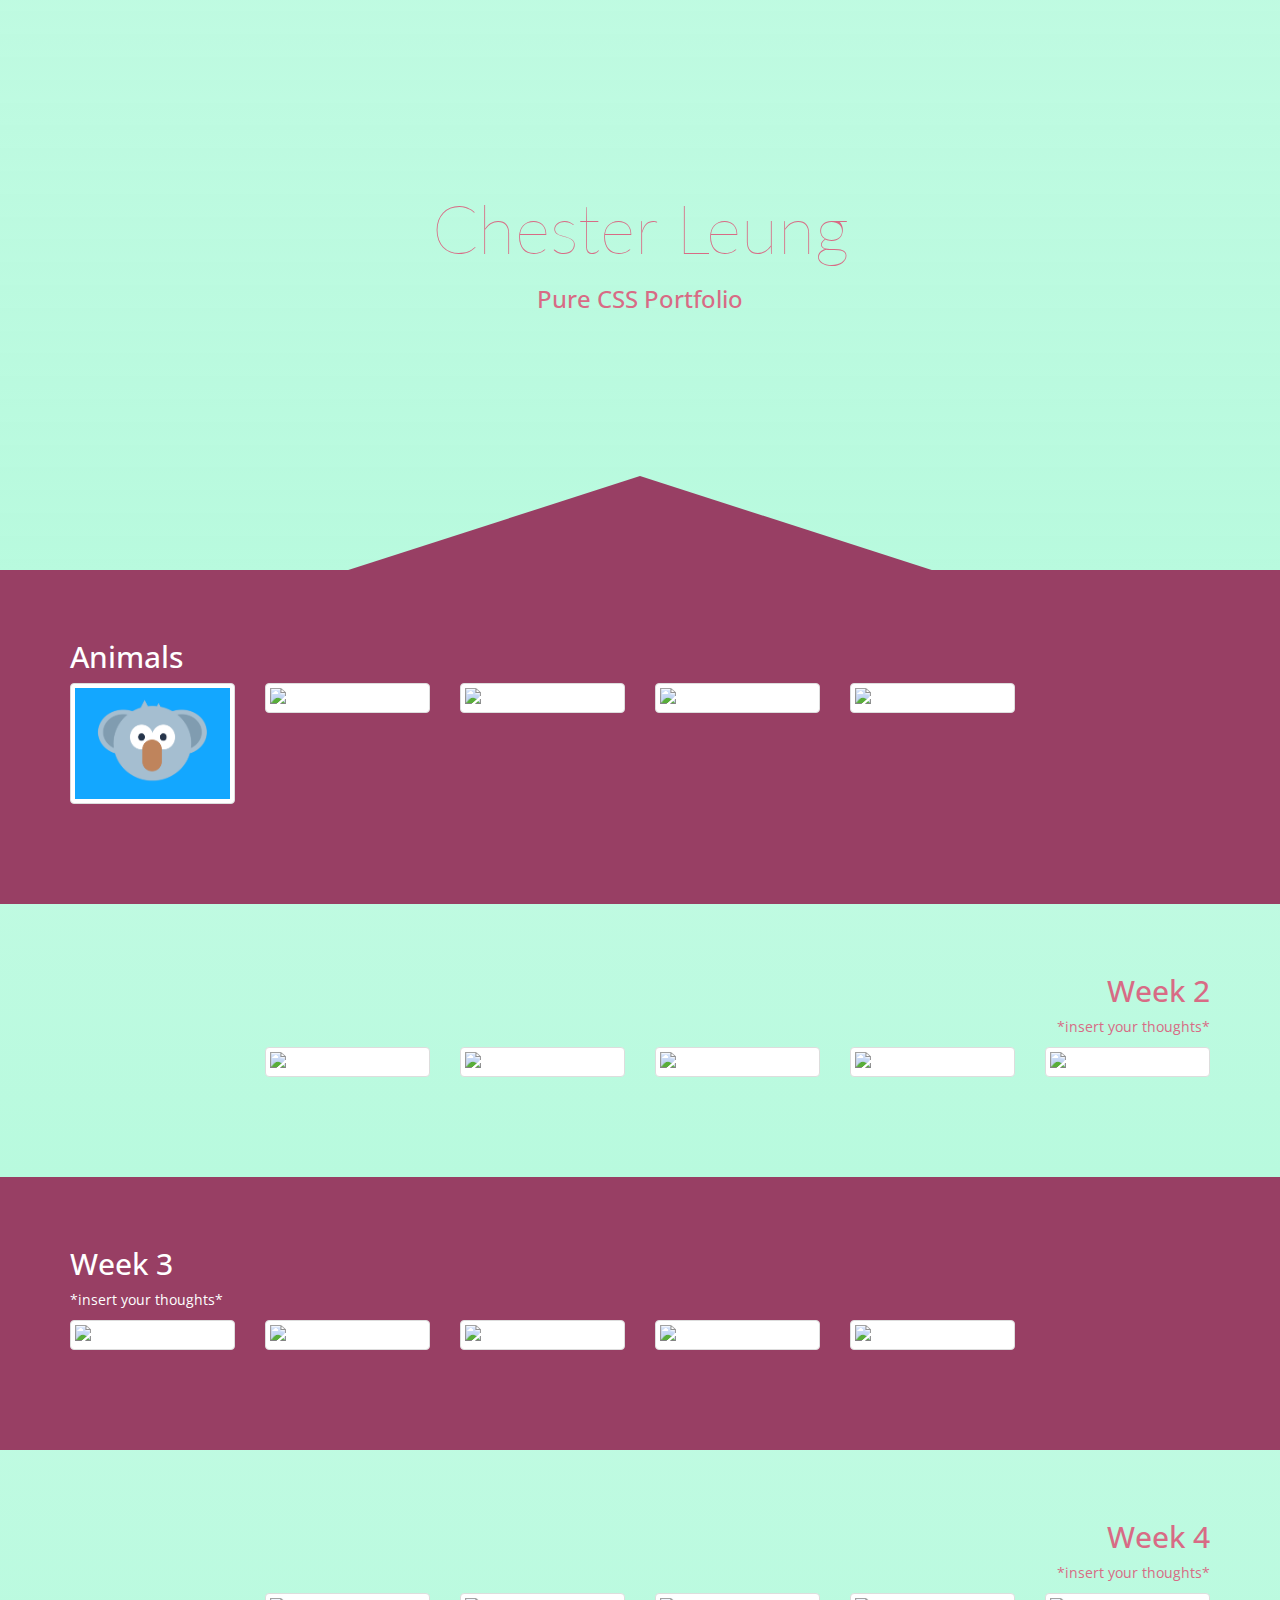
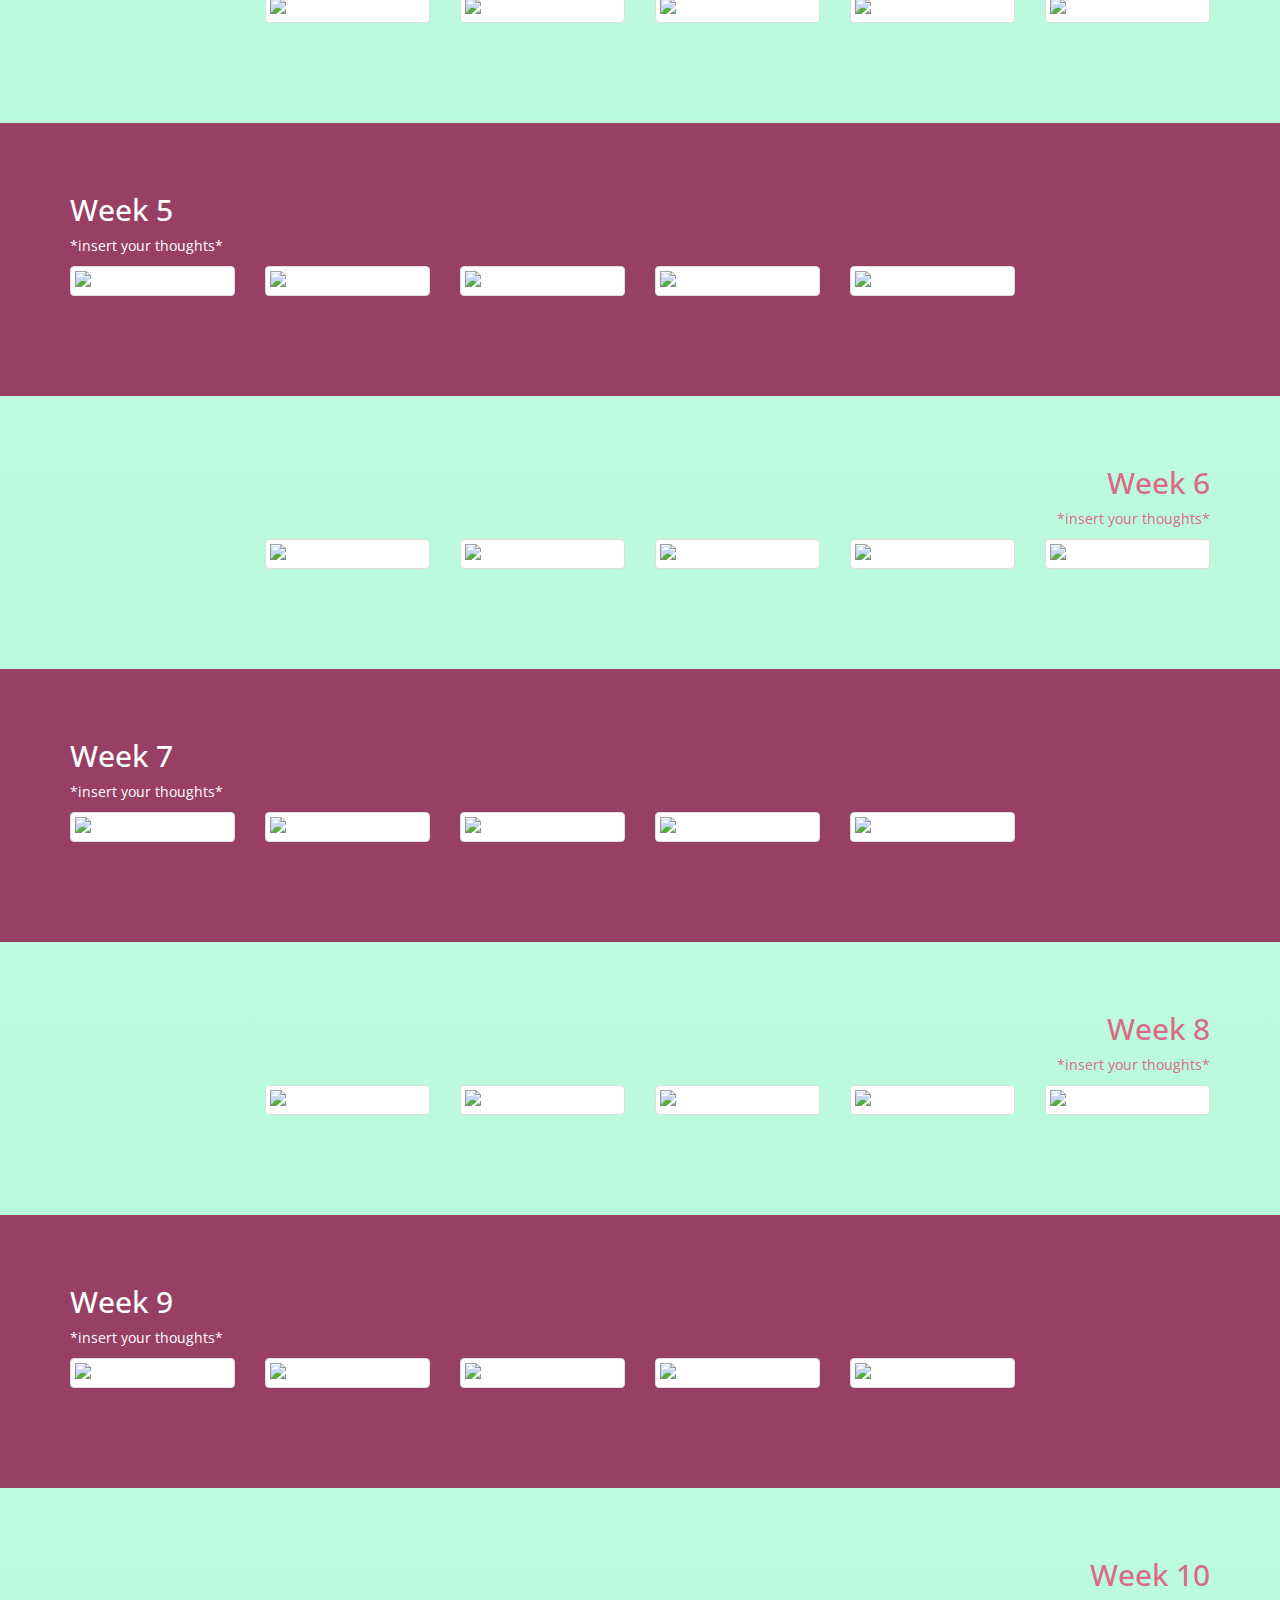
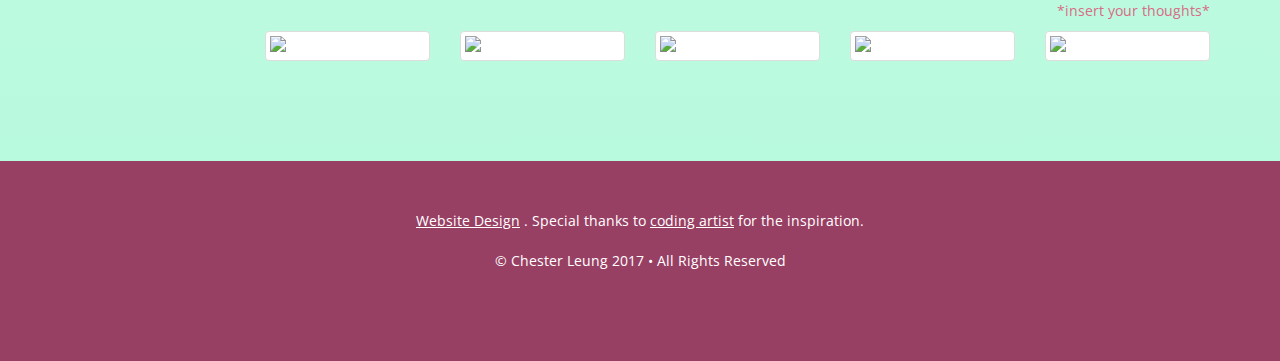
==== index.html @ 50af2a12 "First commit" ====
<!DOCTYPE html>
<html >
<head>
  <meta charset="UTF-8">
  <title>Daily CSS Images Portfolio Template</title>
  <meta name="google-site-verification" content="5zkLoOPnOIVyGxHylviHv0UZwMykg-I166Io9CIC0zA" />

<meta name="viewport" content="width=device-width, initial-scale=1">

   <link href="https://fonts.googleapis.com/css?family=Roboto" rel="stylesheet">

<link href="https://fonts.googleapis.com/css?family=Roboto|Roboto+Condensed" rel="stylesheet">
  
  <link rel='stylesheet prefetch' href='https://cdnjs.cloudflare.com/ajax/libs/twitter-bootstrap/3.3.7/css/bootstrap.min.css'>
<link rel='stylesheet prefetch' href='https://maxcdn.bootstrapcdn.com/font-awesome/4.7.0/css/font-awesome.min.css'>
<link rel='stylesheet prefetch' href='https://cdnjs.cloudflare.com/ajax/libs/animate.css/3.5.2/animate.min.css'>

      <link rel="stylesheet" href="css/style.css">

  
</head>

<body>
  <body>
    <!-- Header -->
    <div class="intro-header">
        <div class="container">

            <div class="row">
                <div class="col-lg-12">
                  <div class="bottom-triangle">
                    
                  </div>
                    <div class="intro-message">   
                        <h1 class="animated bounceInDown">Chester Leung</h1>
                      <h3 class="animated lightSpeedIn">Pure CSS Portfolio</h3>
                      
                 
                    </div>
                </div>
            </div>

        </div>
        <!-- /.container -->

    </div>

    <!-- /.content-section-a -->
    <div class="content-section-a">

        <div class="container">

            <div class="row">
                 <div class="col-lg-12">
                    
                    <h2 class="section-heading-a">Animals</h2>
                  
                  
                    <p class="lead-a"></p>
                  
               
                </div>
              
            </div>
          <div class="row">
        <div class="col-sm-2">
          <a target='_blank' href="Koala/koala.html" class="thumbnail">
            <img src="img/koala.png" alt="...">
          </a>
        </div>
         <div class="col-sm-2">
          <a target='_blank' href="Bear/bear.html" class="thumbnail">
            <img src="img/bear.png" alt="...">
          </a>
        </div>       
        <div class="col-sm-2">
           <a target='_blank' href="#" class="thumbnail">
            <img src="https://s3-us-west-2.amazonaws.com/s.cdpn.io/827672/Insert%20Photo%20Here.png" alt="...">
          </a>
        </div>
        <div class="col-sm-2">
           <a target='_blank' href="#" class="thumbnail">
            <img src="https://s3-us-west-2.amazonaws.com/s.cdpn.io/827672/Insert%20Photo%20Here.png" alt="...">
          </a>
        </div>
        <div class="col-sm-2">
          <a target='_blank' href="#" class="thumbnail">
            <img id="scale" src="https://s3-us-west-2.amazonaws.com/s.cdpn.io/827672/Insert%20Photo%20Here.png" alt="...">
          </a>
        </div>
          
        </div>

        </div>
        <!-- /.container -->

    </div>
    
    <!-- /.content-section-a -->
    <div class="content-section-b">

        <div class="container">

            <div class="row">
              <div class="col-lg-8"></div>
                    <div class="col-lg-4">
                    <h2 class="section-heading-b">Week 2</h2>
                  
                  
                    <p class="lead-b">*insert your thoughts*</p>
                  
               
                </div>
              
            </div>
          <div class="row">
            <div class="col-sm-2">
            </div>
            
        <div class="col-sm-2">
          <a target='_blank' href="#" class="thumbnail">
            <img id="scale" src="https://s3-us-west-2.amazonaws.com/s.cdpn.io/827672/Insert%20Photo%20Here.png" alt="...">
          </a>
        </div>
            
         <div class="col-sm-2">
          <a target='_blank' href="#" class="thumbnail">
            <img src="https://s3-us-west-2.amazonaws.com/s.cdpn.io/827672/Insert%20Photo%20Here.png" alt="...">
          </a>
        </div>       
        <div class="col-sm-2">
           <a target='_blank' href="#" class="thumbnail">
            <img src="https://s3-us-west-2.amazonaws.com/s.cdpn.io/827672/Insert%20Photo%20Here.png" alt="...">
          </a>
        </div>
        <div class="col-sm-2">
           <a target='_blank' href="#" class="thumbnail">
            <img src="https://s3-us-west-2.amazonaws.com/s.cdpn.io/827672/Insert%20Photo%20Here.png" alt="...">
          </a>
        </div>
        <div class="col-sm-2">
          <a target='_blank' href="#" class="thumbnail">
            <img id="scale" src="https://s3-us-west-2.amazonaws.com/s.cdpn.io/827672/Insert%20Photo%20Here.png" alt="...">
          </a>
        </div>
          
        </div>

        </div>
        <!-- /.container -->

    </div>

 <!-- /.content-section-a -->
    <div class="content-section-a">

        <div class="container">

            <div class="row">
                 <div class="col-lg-12">
                    
                    <h2 class="section-heading-a">Week 3</h2>
                  
                  
                    <p class="lead-a">*insert your thoughts*</p>
                  
               
                </div>
              
            </div>
          <div class="row">
        <div class="col-sm-2">
          <a target='_blank' href="#" class="thumbnail">
            <img id="scale" src="https://s3-us-west-2.amazonaws.com/s.cdpn.io/827672/Insert%20Photo%20Here.png" alt="...">
          </a>
        </div>
         <div class="col-sm-2">
          <a target='_blank' href="#" class="thumbnail">
            <img src="https://s3-us-west-2.amazonaws.com/s.cdpn.io/827672/Insert%20Photo%20Here.png" alt="...">
          </a>
        </div>       
        <div class="col-sm-2">
           <a target='_blank' href="#" class="thumbnail">
            <img src="https://s3-us-west-2.amazonaws.com/s.cdpn.io/827672/Insert%20Photo%20Here.png" alt="...">
          </a>
        </div>
        <div class="col-sm-2">
           <a target='_blank' href="#" class="thumbnail">
            <img src="https://s3-us-west-2.amazonaws.com/s.cdpn.io/827672/Insert%20Photo%20Here.png" alt="...">
          </a>
        </div>
        <div class="col-sm-2">
          <a target='_blank' href="#" class="thumbnail">
            <img id="scale" src="https://s3-us-west-2.amazonaws.com/s.cdpn.io/827672/Insert%20Photo%20Here.png" alt="...">
          </a>
        </div>
          
        </div>

        </div>
        <!-- /.container -->

    </div>
  
   <!-- /.content-section-a -->
    <div class="content-section-b">

        <div class="container">

            <div class="row">
              <div class="col-lg-8"></div>
                    <div class="col-lg-4">
                    <h2 class="section-heading-b">Week 4</h2>
                  
                  
                    <p class="lead-b">*insert your thoughts*</p>
                  
               
                </div>
              
            </div>
          <div class="row">
            <div class="col-sm-2">
            </div>
        <div class="col-sm-2">
          <a target='_blank' href="#" class="thumbnail">
            <img id="scale" src="https://s3-us-west-2.amazonaws.com/s.cdpn.io/827672/Insert%20Photo%20Here.png" alt="...">
          </a>
        </div>
         <div class="col-sm-2">
          <a target='_blank' href="#" class="thumbnail">
            <img src="https://s3-us-west-2.amazonaws.com/s.cdpn.io/827672/Insert%20Photo%20Here.png" alt="...">
          </a>
        </div>       
        <div class="col-sm-2">
           <a target='_blank' href="#" class="thumbnail">
            <img src="https://s3-us-west-2.amazonaws.com/s.cdpn.io/827672/Insert%20Photo%20Here.png" alt="...">
          </a>
        </div>
        <div class="col-sm-2">
           <a target='_blank' href="#" class="thumbnail">
            <img src="https://s3-us-west-2.amazonaws.com/s.cdpn.io/827672/Insert%20Photo%20Here.png" alt="...">
          </a>
        </div>
        <div class="col-sm-2">
          <a target='_blank' href="#" class="thumbnail">
            <img id="scale" src="https://s3-us-west-2.amazonaws.com/s.cdpn.io/827672/Insert%20Photo%20Here.png" alt="...">
          </a>
        </div>
          
        </div>

        </div>
        <!-- /.container -->

    </div>

<!-- /.content-section-a -->
    <div class="content-section-a">

        <div class="container">

            <div class="row">
                 <div class="col-lg-12">
                    
                    <h2 class="section-heading-a">Week 5</h2>
                  
                  
                    <p class="lead-a">*insert your thoughts*</p>
                  
               
                </div>
              
            </div>
          <div class="row">
        <div class="col-sm-2">
          <a target='_blank' href="#" class="thumbnail">
            <img id="scale" src="https://s3-us-west-2.amazonaws.com/s.cdpn.io/827672/Insert%20Photo%20Here.png" alt="...">
          </a>
        </div>
         <div class="col-sm-2">
          <a target='_blank' href="#" class="thumbnail">
            <img src="https://s3-us-west-2.amazonaws.com/s.cdpn.io/827672/Insert%20Photo%20Here.png" alt="...">
          </a>
        </div>       
        <div class="col-sm-2">
           <a target='_blank' href="#" class="thumbnail">
            <img src="https://s3-us-west-2.amazonaws.com/s.cdpn.io/827672/Insert%20Photo%20Here.png" alt="...">
          </a>
        </div>
        <div class="col-sm-2">
           <a target='_blank' href="#" class="thumbnail">
            <img src="https://s3-us-west-2.amazonaws.com/s.cdpn.io/827672/Insert%20Photo%20Here.png" alt="...">
          </a>
        </div>
        <div class="col-sm-2">
          <a target='_blank' href="#" class="thumbnail">
            <img id="scale" src="https://s3-us-west-2.amazonaws.com/s.cdpn.io/827672/Insert%20Photo%20Here.png" alt="...">
          </a>
        </div>
          
        </div>

        </div>
        <!-- /.container -->

    </div>
      
     <!-- /.content-section-a -->
    <div class="content-section-b">

        <div class="container">

            <div class="row">
              <div class="col-lg-8"></div>
                    <div class="col-lg-4">
                    <h2 class="section-heading-b">Week 6</h2>
                  
                  
                    <p class="lead-b">*insert your thoughts*</p>
                  
               
                </div>
              
            </div>
          <div class="row">
            <div class="col-sm-2">
            </div>
        <div class="col-sm-2">
          <a target='_blank' href="#" class="thumbnail">
            <img id="scale" src="https://s3-us-west-2.amazonaws.com/s.cdpn.io/827672/Insert%20Photo%20Here.png" alt="...">
          </a>
        </div>
         <div class="col-sm-2">
          <a target='_blank' href="#" class="thumbnail">
            <img src="https://s3-us-west-2.amazonaws.com/s.cdpn.io/827672/Insert%20Photo%20Here.png" alt="...">
          </a>
        </div>       
        <div class="col-sm-2">
           <a target='_blank' href="#" class="thumbnail">
            <img src="https://s3-us-west-2.amazonaws.com/s.cdpn.io/827672/Insert%20Photo%20Here.png" alt="...">
          </a>
        </div>
        <div class="col-sm-2">
           <a target='_blank' href="#" class="thumbnail">
            <img src="https://s3-us-west-2.amazonaws.com/s.cdpn.io/827672/Insert%20Photo%20Here.png" alt="...">
          </a>
        </div>
        <div class="col-sm-2">
          <a target='_blank' href="#" class="thumbnail">
            <img id="scale" src="https://s3-us-west-2.amazonaws.com/s.cdpn.io/827672/Insert%20Photo%20Here.png" alt="...">
          </a>
        </div>
          
        </div>

        </div>
        <!-- /.container -->

    </div>
      
      <!-- /.content-section-a -->
    <div class="content-section-a">

        <div class="container">

            <div class="row">
                 <div class="col-lg-12">
                    
                    <h2 class="section-heading-a">Week 7</h2>
                  
                  
                    <p class="lead-a">*insert your thoughts*</p>
                  
               
                </div>
              
            </div>
          <div class="row">
        <div class="col-sm-2">
          <a target='_blank' href="#" class="thumbnail">
            <img id="scale" src="https://s3-us-west-2.amazonaws.com/s.cdpn.io/827672/Insert%20Photo%20Here.png" alt="...">
          </a>
        </div>
         <div class="col-sm-2">
          <a target='_blank' href="#" class="thumbnail">
            <img src="https://s3-us-west-2.amazonaws.com/s.cdpn.io/827672/Insert%20Photo%20Here.png" alt="...">
          </a>
        </div>       
        <div class="col-sm-2">
           <a target='_blank' href="#" class="thumbnail">
            <img src="https://s3-us-west-2.amazonaws.com/s.cdpn.io/827672/Insert%20Photo%20Here.png" alt="...">
          </a>
        </div>
        <div class="col-sm-2">
           <a target='_blank' href="#" class="thumbnail">
            <img src="https://s3-us-west-2.amazonaws.com/s.cdpn.io/827672/Insert%20Photo%20Here.png" alt="...">
          </a>
        </div>
        <div class="col-sm-2">
          <a target='_blank' href="#" class="thumbnail">
            <img id="scale" src="https://s3-us-west-2.amazonaws.com/s.cdpn.io/827672/Insert%20Photo%20Here.png" alt="...">
          </a>
        </div>
          
        </div>

        </div>
        <!-- /.container -->

    </div>
      
      <!-- /.content-section-a -->
    <div class="content-section-b">

        <div class="container">

            <div class="row">
              <div class="col-lg-8"></div>
                    <div class="col-lg-4">
                    <h2 class="section-heading-b">Week 8</h2>
                  
                  
                    <p class="lead-b">*insert your thoughts*</p>
                  
               
                </div>
              
            </div>
          <div class="row">
            <div class="col-sm-2">
            </div>
        <div class="col-sm-2">
          <a target='_blank' href="#" class="thumbnail">
            <img id="scale" src="https://s3-us-west-2.amazonaws.com/s.cdpn.io/827672/Insert%20Photo%20Here.png" alt="...">
          </a>
        </div>
         <div class="col-sm-2">
          <a target='_blank' href="#" class="thumbnail">
            <img src="https://s3-us-west-2.amazonaws.com/s.cdpn.io/827672/Insert%20Photo%20Here.png" alt="...">
          </a>
        </div>       
        <div class="col-sm-2">
           <a target='_blank' href="#" class="thumbnail">
            <img src="https://s3-us-west-2.amazonaws.com/s.cdpn.io/827672/Insert%20Photo%20Here.png" alt="...">
          </a>
        </div>
        <div class="col-sm-2">
           <a target='_blank' href="#" class="thumbnail">
            <img src="https://s3-us-west-2.amazonaws.com/s.cdpn.io/827672/Insert%20Photo%20Here.png" alt="...">
          </a>
        </div>
        <div class="col-sm-2">
          <a target='_blank' href="#" class="thumbnail">
            <img id="scale" src="https://s3-us-west-2.amazonaws.com/s.cdpn.io/827672/Insert%20Photo%20Here.png" alt="...">
          </a>
        </div>
          
        </div>

        </div>
        <!-- /.container -->

    </div>
      
    <!-- /.content-section-a -->
    <div class="content-section-a">

        <div class="container">

            <div class="row">
                 <div class="col-lg-12">
                    
                    <h2 class="section-heading-a">Week 9</h2>
                  
                  
                    <p class="lead-a">*insert your thoughts*</p>
                  
               
                </div>
              
            </div>
          <div class="row">
        <div class="col-sm-2">
          <a target='_blank' href="#" class="thumbnail">
            <img id="scale" src="https://s3-us-west-2.amazonaws.com/s.cdpn.io/827672/Insert%20Photo%20Here.png" alt="...">
          </a>
        </div>
         <div class="col-sm-2">
          <a target='_blank' href="#" class="thumbnail">
            <img src="https://s3-us-west-2.amazonaws.com/s.cdpn.io/827672/Insert%20Photo%20Here.png" alt="...">
          </a>
        </div>       
        <div class="col-sm-2">
           <a target='_blank' href="#" class="thumbnail">
            <img src="https://s3-us-west-2.amazonaws.com/s.cdpn.io/827672/Insert%20Photo%20Here.png" alt="...">
          </a>
        </div>
        <div class="col-sm-2">
           <a target='_blank' href="#" class="thumbnail">
            <img src="https://s3-us-west-2.amazonaws.com/s.cdpn.io/827672/Insert%20Photo%20Here.png" alt="...">
          </a>
        </div>
        <div class="col-sm-2">
          <a target='_blank' href="#" class="thumbnail">
            <img id="scale" src="https://s3-us-west-2.amazonaws.com/s.cdpn.io/827672/Insert%20Photo%20Here.png" alt="...">
          </a>
        </div>
          
        </div>

        </div>
        <!-- /.container -->

    </div>
      
    <!-- /.content-section-a -->
    <div class="content-section-b">

        <div class="container">

            <div class="row">
              <div class="col-lg-8"></div>
                    <div class="col-lg-4">
                    <h2 class="section-heading-b">Week 10</h2>
                  
                  
                    <p class="lead-b">*insert your thoughts*</p>
                  
               
                </div>
              
            </div>
          <div class="row">
            <div class="col-sm-2">
            </div>
        <div class="col-sm-2">
          <a target='_blank' href="#" class="thumbnail">
            <img id="scale" src="https://s3-us-west-2.amazonaws.com/s.cdpn.io/827672/Insert%20Photo%20Here.png" alt="...">
          </a>
        </div>
         <div class="col-sm-2">
          <a target='_blank' href="#" class="thumbnail">
            <img src="https://s3-us-west-2.amazonaws.com/s.cdpn.io/827672/Insert%20Photo%20Here.png" alt="...">
          </a>
        </div>       
        <div class="col-sm-2">
           <a target='_blank' href="#" class="thumbnail">
            <img src="https://s3-us-west-2.amazonaws.com/s.cdpn.io/827672/Insert%20Photo%20Here.png" alt="...">
          </a>
        </div>
        <div class="col-sm-2">
           <a target='_blank' href="#" class="thumbnail">
            <img src="https://s3-us-west-2.amazonaws.com/s.cdpn.io/827672/Insert%20Photo%20Here.png" alt="...">
          </a>
        </div>
        <div class="col-sm-2">
          <a target='_blank' href="#" class="thumbnail">
            <img id="scale" src="https://s3-us-west-2.amazonaws.com/s.cdpn.io/827672/Insert%20Photo%20Here.png" alt="...">
          </a>
        </div>
          
        </div>

        </div>
        <!-- /.container -->

    </div>

    <div class="content-section-a">
    <p> <a href="https://codepen.io/mikemang/pen/jyqrQG"> <u> Website Design</u></a> .
    Special thanks to <a href="http://codingartist.io/"> <u> coding artist</u></a> for the inspiration. <br>
    <br> &copy; Chester Leung 2017 &#8226; All Rights Reserved </p>
    </div>
  
  
</body>
  <script src='https://cdnjs.cloudflare.com/ajax/libs/twitter-bootstrap/3.3.7/js/bootstrap.min.js'></script>
<script src='https://unpkg.com/vue/dist/vue.js'></script>
<script src='https://cdnjs.cloudflare.com/ajax/libs/jquery/3.1.0/jquery.min.js'></script>

  
</body>
</html>
---- css/style.css ----
@import url("https://fonts.googleapis.com/css?family=Open+Sans:300,500,700|Lato");
body,
html {
  width: 100%;
  height: 100%;
  font-family: "Open Sans";
}

a {
  color: white;
}

a:hover {
  color: #58E2C2;
}

.icon {
  margin-right: 10px;
  color: white;
}

.icon-webpage {
  position: absolute;
  top: 25%;
  left: 25%;
  color: #983F64;
}

.intro-header {
  padding-top: 0px;
  padding-bottom: 20px;
  text-align: center;
  background: linear-gradient(rgba(184, 250, 222, 0.9), #b8fade), url("https://s3-us-west-2.amazonaws.com/s.cdpn.io/827672/Screen%20Shot%202017-01-02%20at%209.26.36%20PM.png") no-repeat center center;
  background-size: cover;
}

.bottom-triangle {
  position: absolute;
  bottom: -20px;
  left: 25%;
  height: 30%;
  width: 50%;
  background: #983F64;
  -webkit-clip-path: polygon(50% 43%, 0% 100%, 100% 100%);
  clip-path: polygon(50% 43%, 0% 100%, 100% 100%);
}

.intro-message {
  position: relative;
  padding-top: 15%;
  padding-bottom: 20%;
}

.intro-message > h1 {
  color: #D86B85;
  font-weight: 100;
  font-size: 68px;
  font-family: "Lato";
}

#bold {
  color: #983F64;
  font-weight: 700;
}

.intro-message > h3 {
  color: #D86B85;
  font-size: 24px;
  font-family: "Open Sans";
  margin-top: 20px;
}

#button-a {
  color: #ffffff;
  font-size: 24px;
  font-family: "Open Sans";
  margin-top: 30px;
  border: solid 6px #ffffff;
  background: #983F64;
  padding: 15px;
  text-transform: uppercase;
  font-weight: 500;
}

#button-b {
  color: #ffffff;
  font-size: 24px;
  font-family: "Open Sans";
  margin-top: 10px;
  float: left;
  border: solid 6px #ffffff;
  background: #983F64;
  padding: 15px;
  text-transform: uppercase;
  font-weight: 500;
}

#button-two {
  color: #ffffff;
  font-size: 24px;
  font-family: "Open Sans";
  margin-top: 10px;
  margin-bottom: 20px;
  border: solid 6px #ffffff;
  background: none;
  padding: 15px;
  text-transform: uppercase;
  font-weight: 500;
}

.section-heading-a, .lead-a {
  text-align: left;
}

.section-heading-b, .lead-b {
  text-align: right;
  color: #D86B85;
}

.content-section-a {
  padding: 50px;
  padding-bottom: 80px;
  background: #983F64;
  text-align: center;
  color: #ffffff;
}

.content-section-b {
  padding: 50px;
  padding-bottom: 80px;
  background: linear-gradient(rgba(184, 250, 222, 0.9), #b8fade);
  text-align: center;
  color: #ffffff;
}

@media all and (max-width: 600px) {
  .intro-message > h1 {
    font-size: 38px;
  }

  .section-heading-a, .lead-a {
    text-align: center;
  }

  .section-heading-b, .lead-b {
    text-align: center;
  }

  #button-b {
    float: none;
  }
}
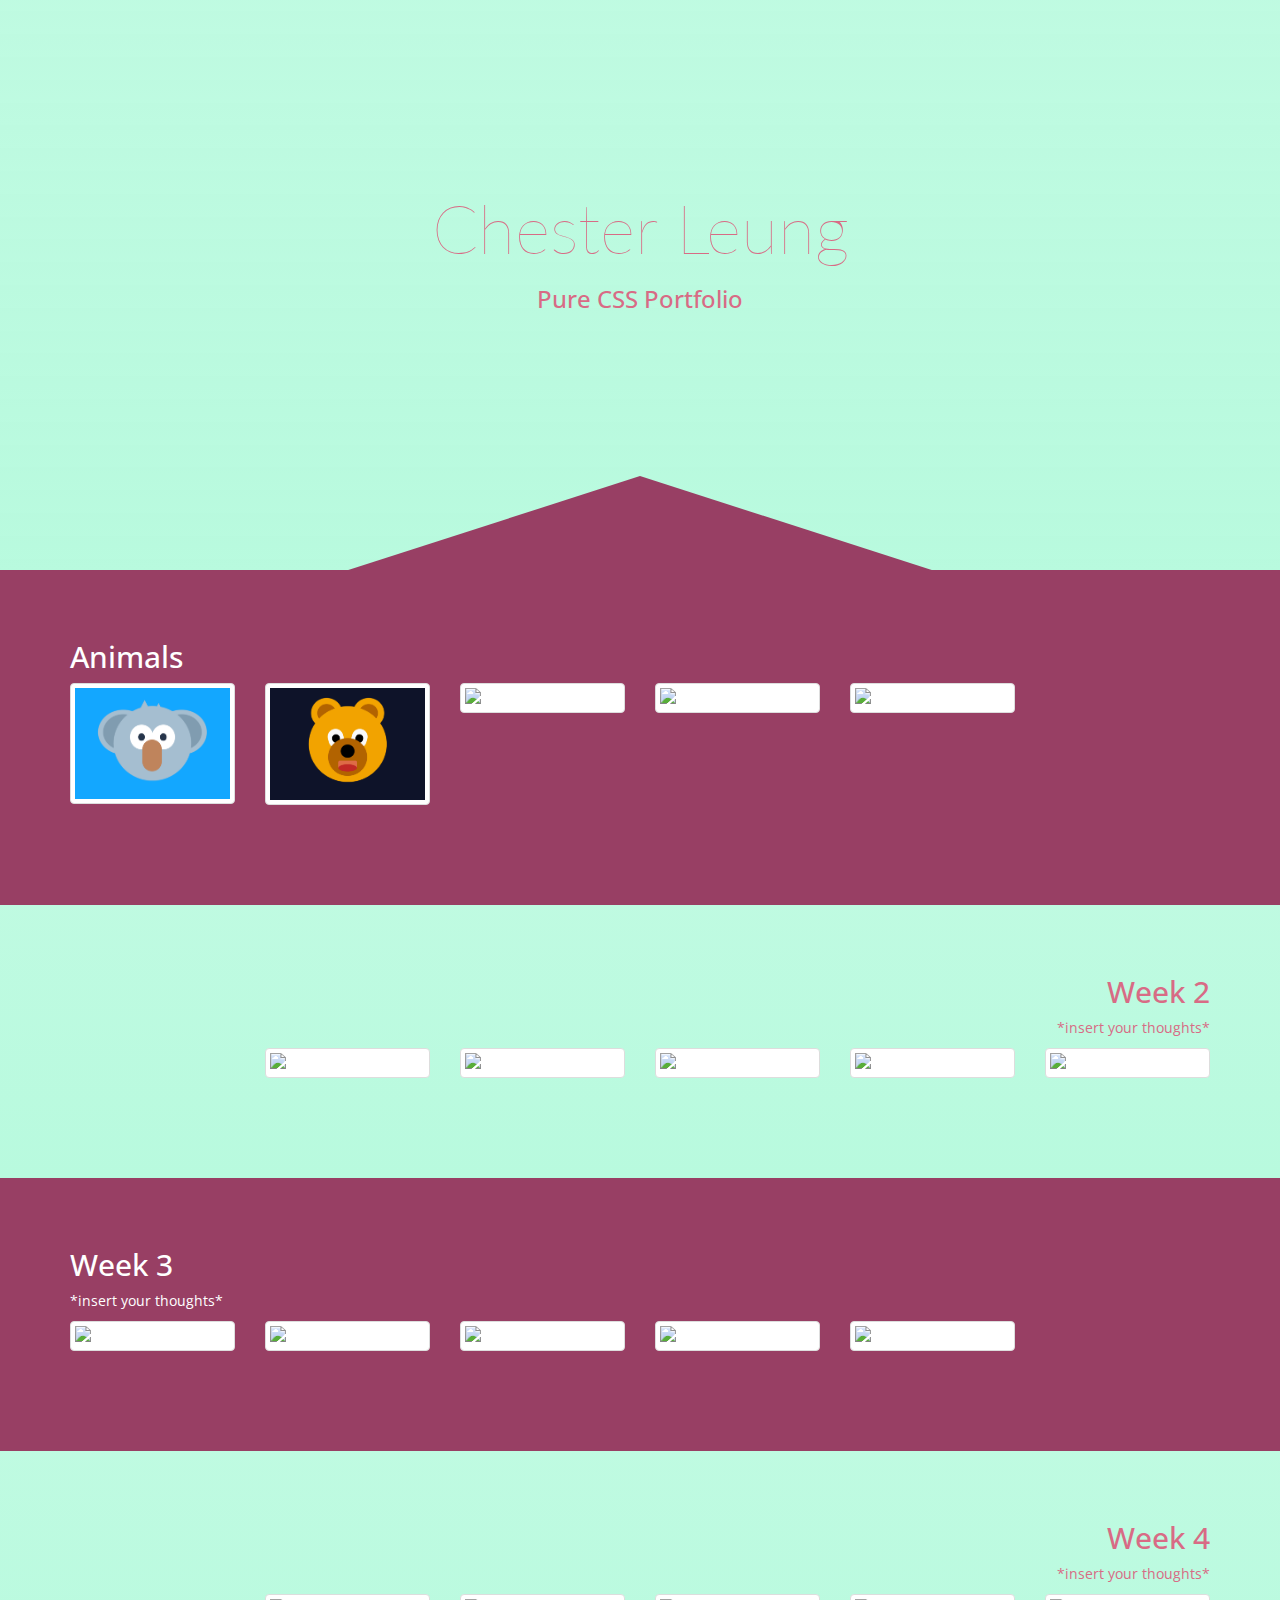
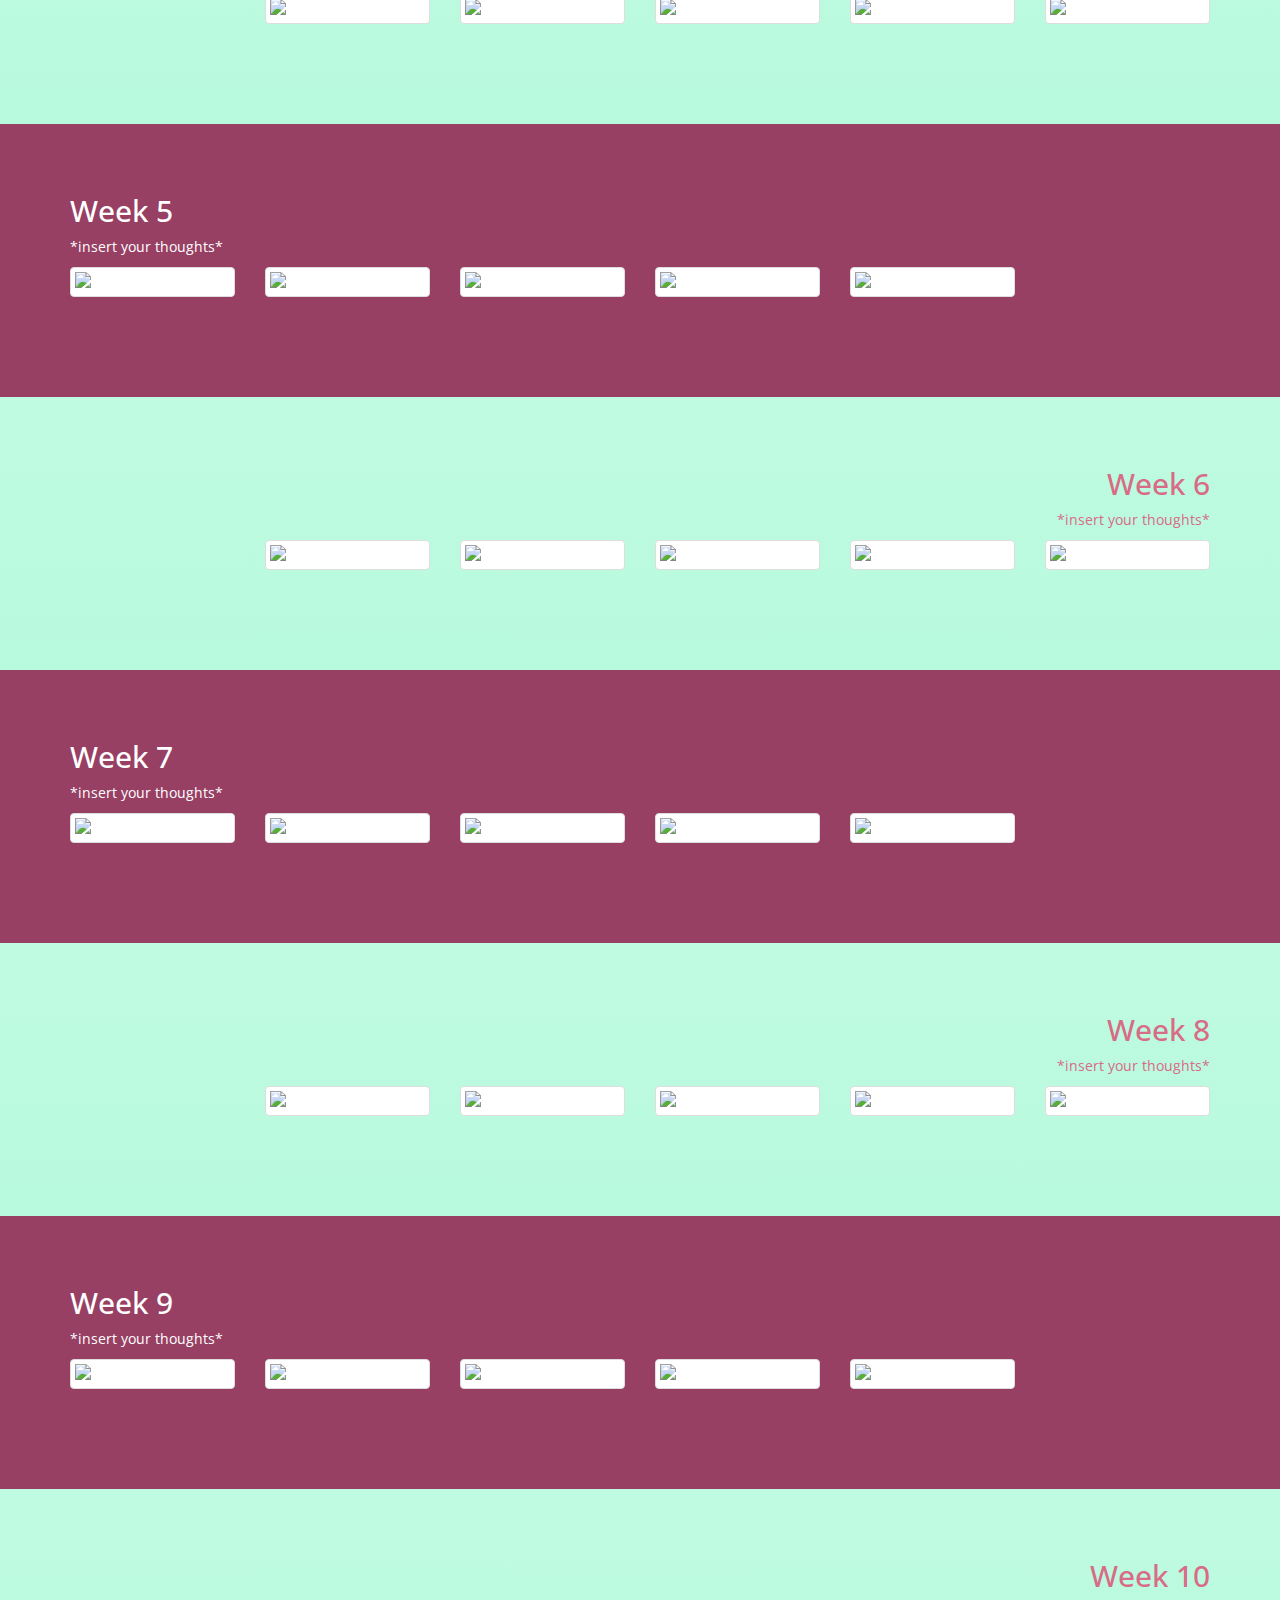
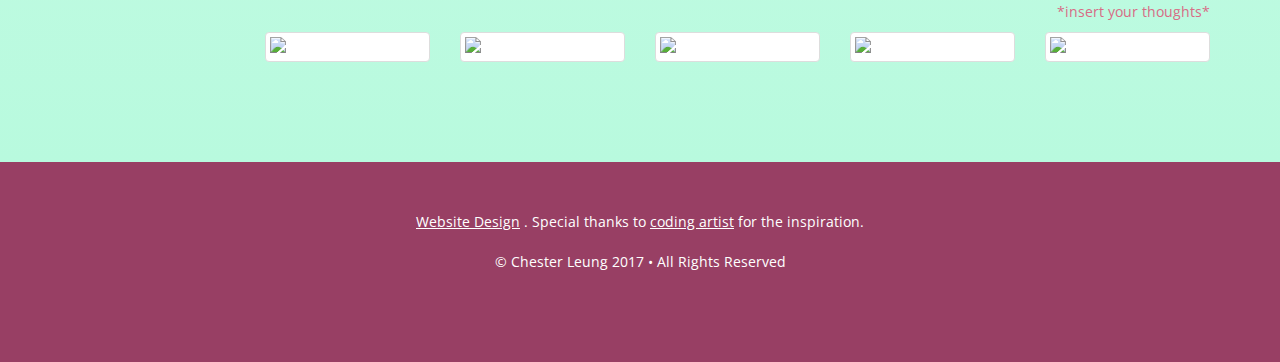
==== commit 5fd50eee: "changed url in file" ====
--- a/index.html
+++ b/index.html
@@ -64,12 +64,12 @@
             </div>
           <div class="row">
         <div class="col-sm-2">
-          <a target='_blank' href="Koala/koala.html" class="thumbnail">
+          <a target='_blank' href="Koala/index.html" class="thumbnail">
             <img src="img/koala.png" alt="...">
           </a>
         </div>
          <div class="col-sm-2">
-          <a target='_blank' href="Bear/bear.html" class="thumbnail">
+          <a target='_blank' href="Bear/index.html" class="thumbnail">
             <img src="img/bear.png" alt="...">
           </a>
         </div>       
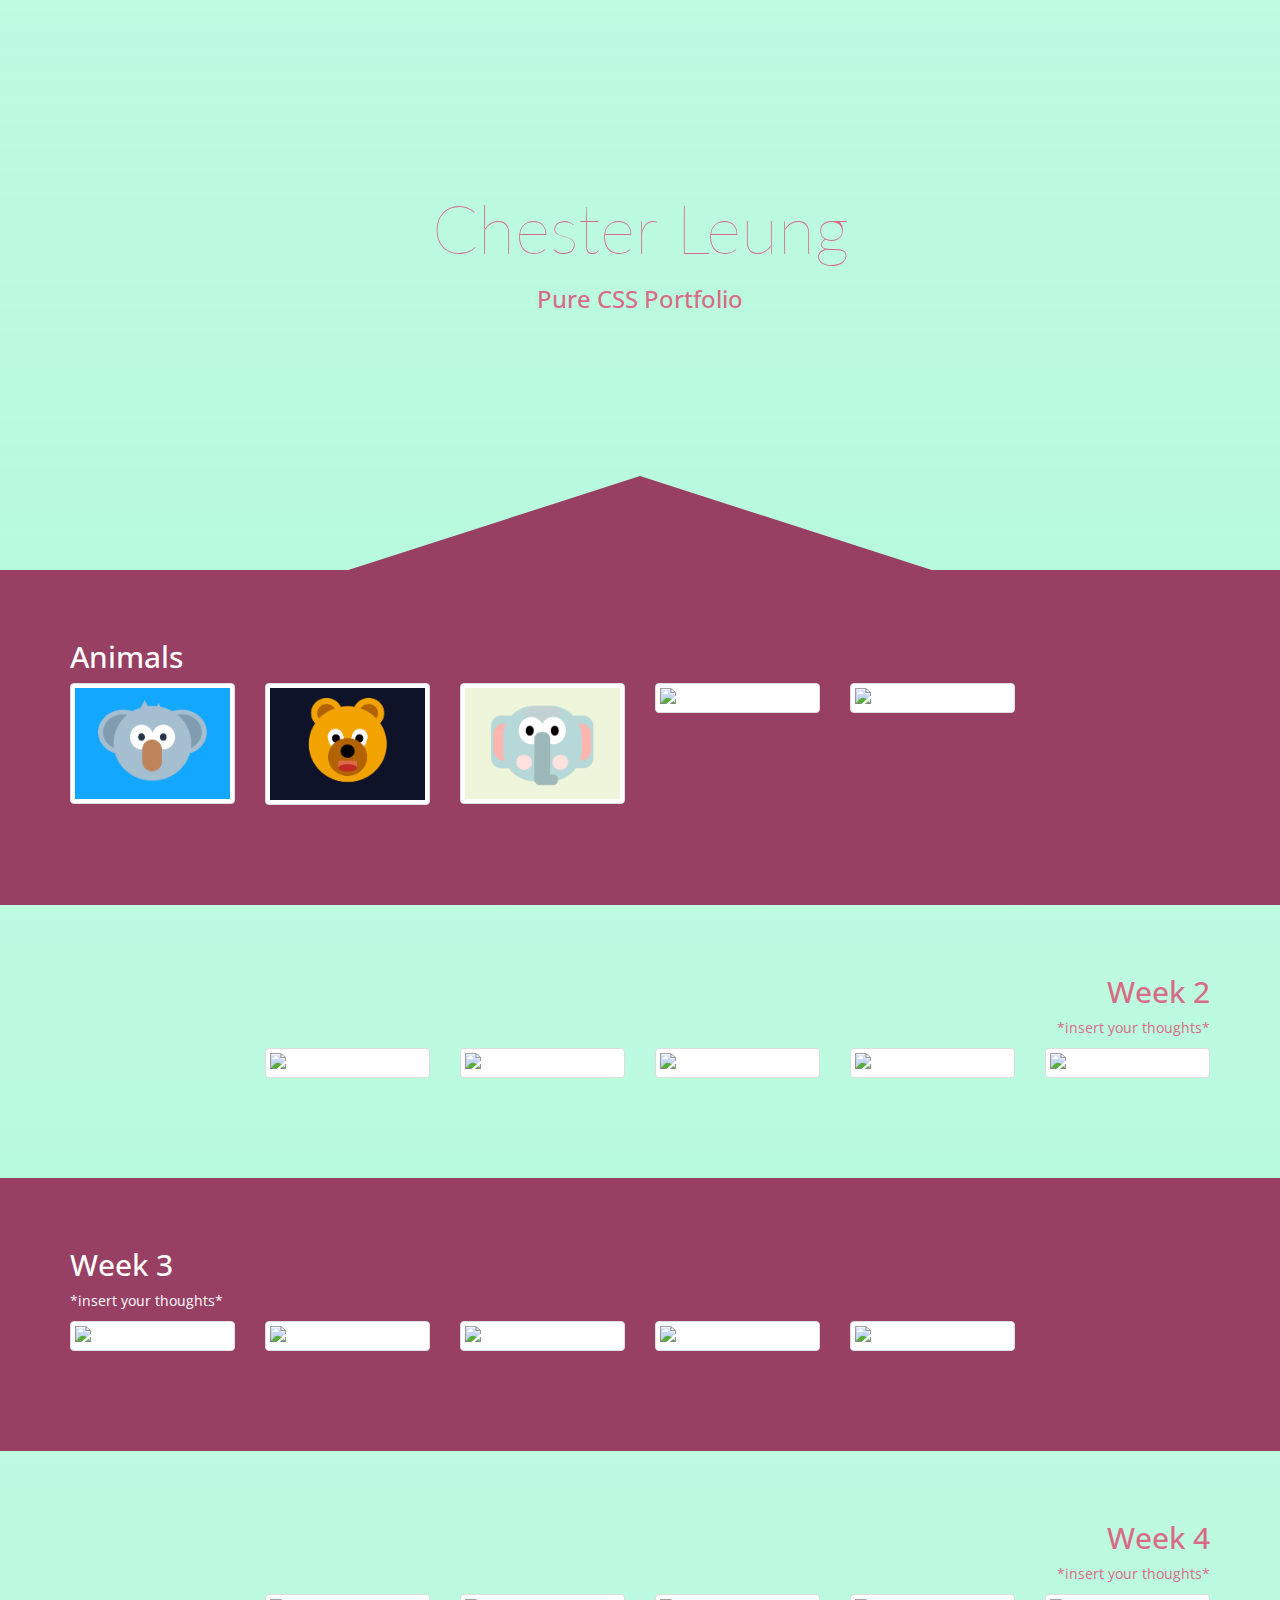
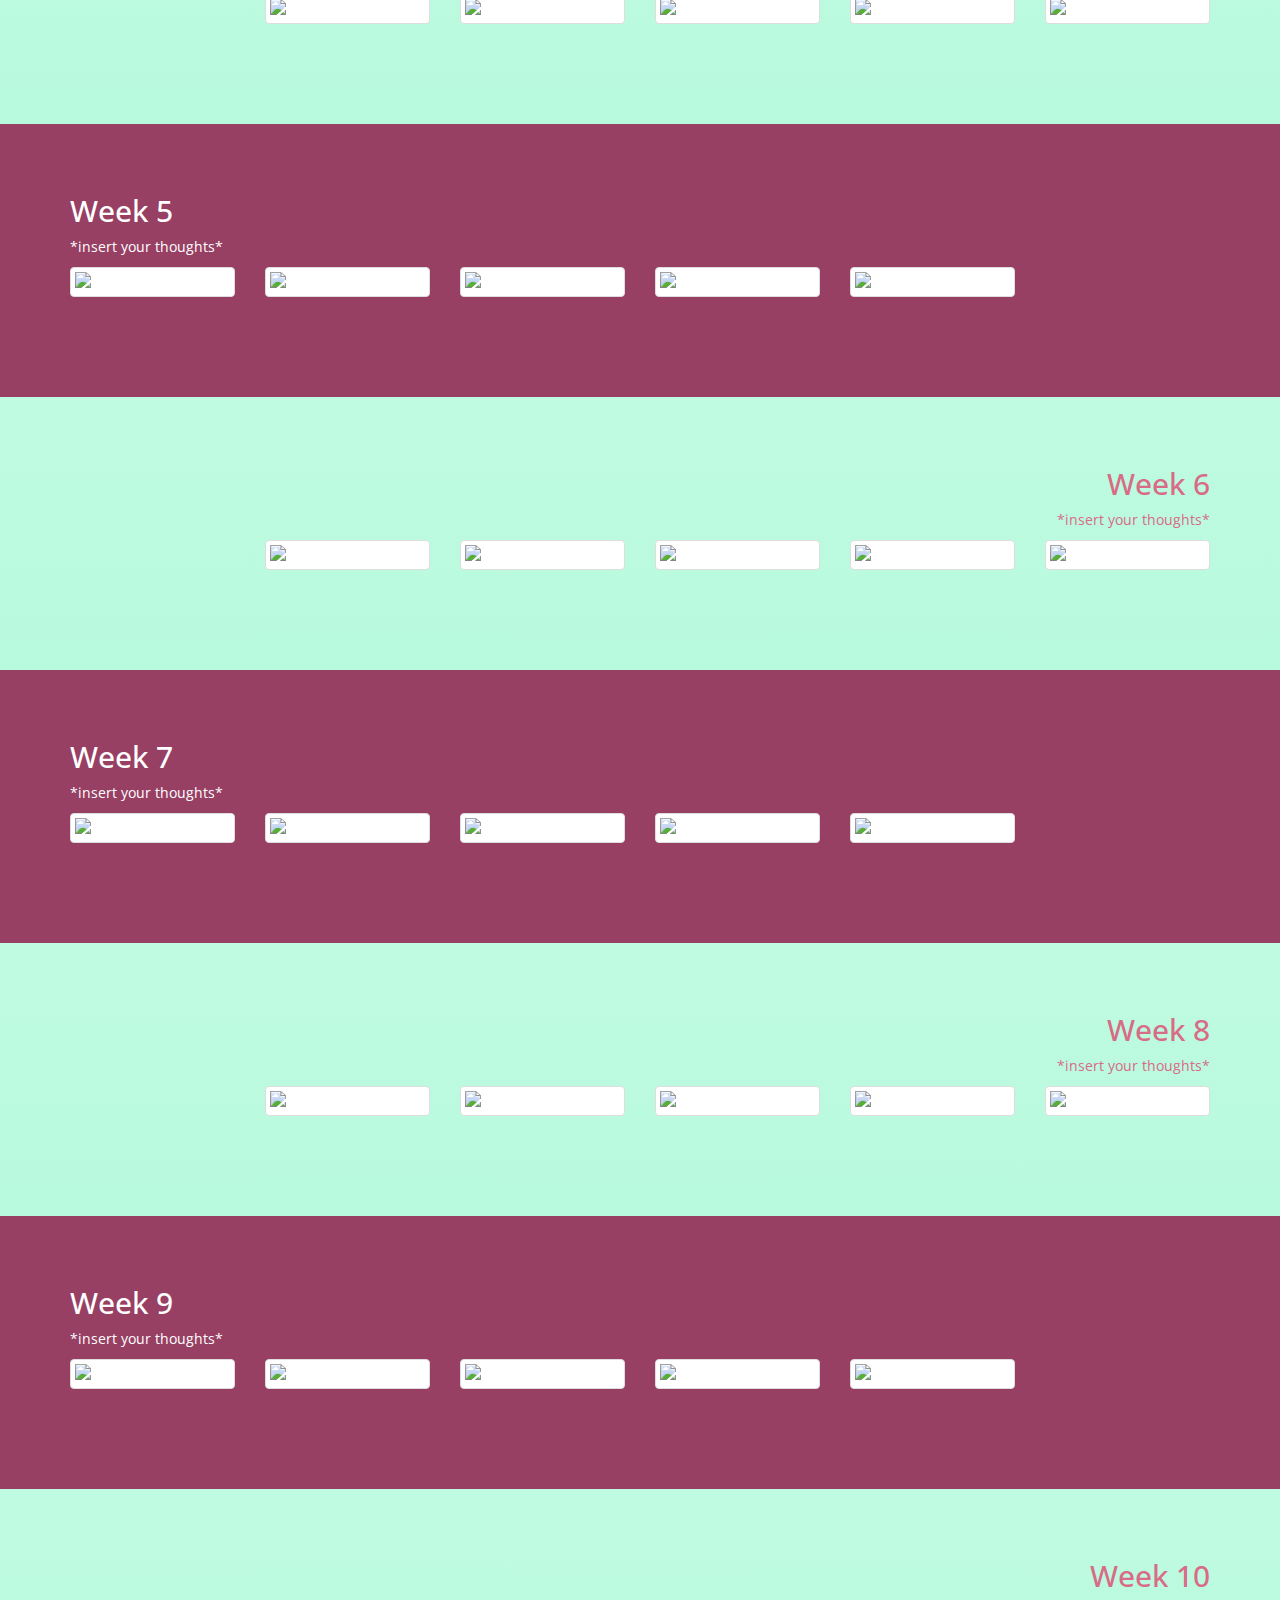
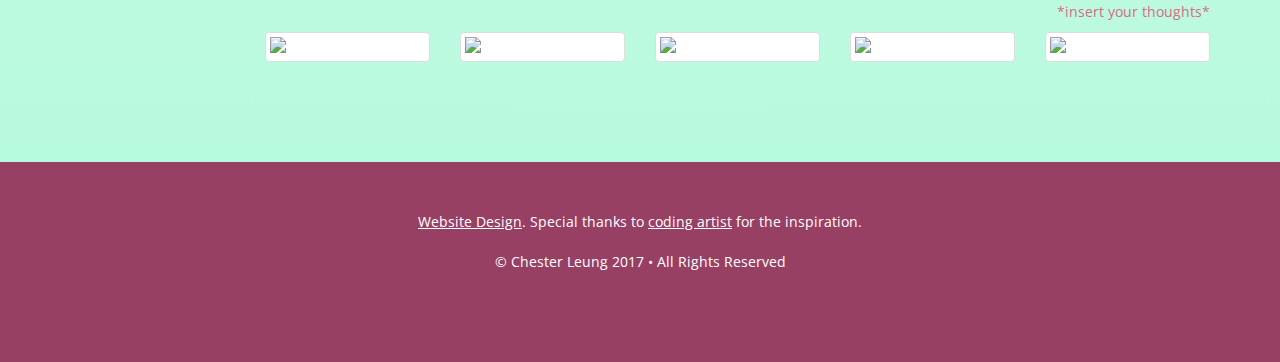
==== commit af4a1488: "elephant image" ====
--- a/index.html
+++ b/index.html
@@ -2,7 +2,7 @@
 <html >
 <head>
   <meta charset="UTF-8">
-  <title>Daily CSS Images Portfolio Template</title>
+  <title>Chester's Portfolio</title>
   <meta name="google-site-verification" content="5zkLoOPnOIVyGxHylviHv0UZwMykg-I166Io9CIC0zA" />
 
 <meta name="viewport" content="width=device-width, initial-scale=1">
@@ -74,8 +74,8 @@
           </a>
         </div>       
         <div class="col-sm-2">
-           <a target='_blank' href="#" class="thumbnail">
-            <img src="https://s3-us-west-2.amazonaws.com/s.cdpn.io/827672/Insert%20Photo%20Here.png" alt="...">
+           <a target='_blank' href="Elephant/index.html" class="thumbnail">
+            <img src="img/elephant.png" alt="...">
           </a>
         </div>
         <div class="col-sm-2">
@@ -568,7 +568,7 @@
     </div>
 
     <div class="content-section-a">
-    <p> <a href="https://codepen.io/mikemang/pen/jyqrQG"> <u> Website Design</u></a> .
+    <p> <a href="https://codepen.io/mikemang/pen/jyqrQG"> <u> Website Design</u></a>.
     Special thanks to <a href="http://codingartist.io/"> <u> coding artist</u></a> for the inspiration. <br>
     <br> &copy; Chester Leung 2017 &#8226; All Rights Reserved </p>
     </div>
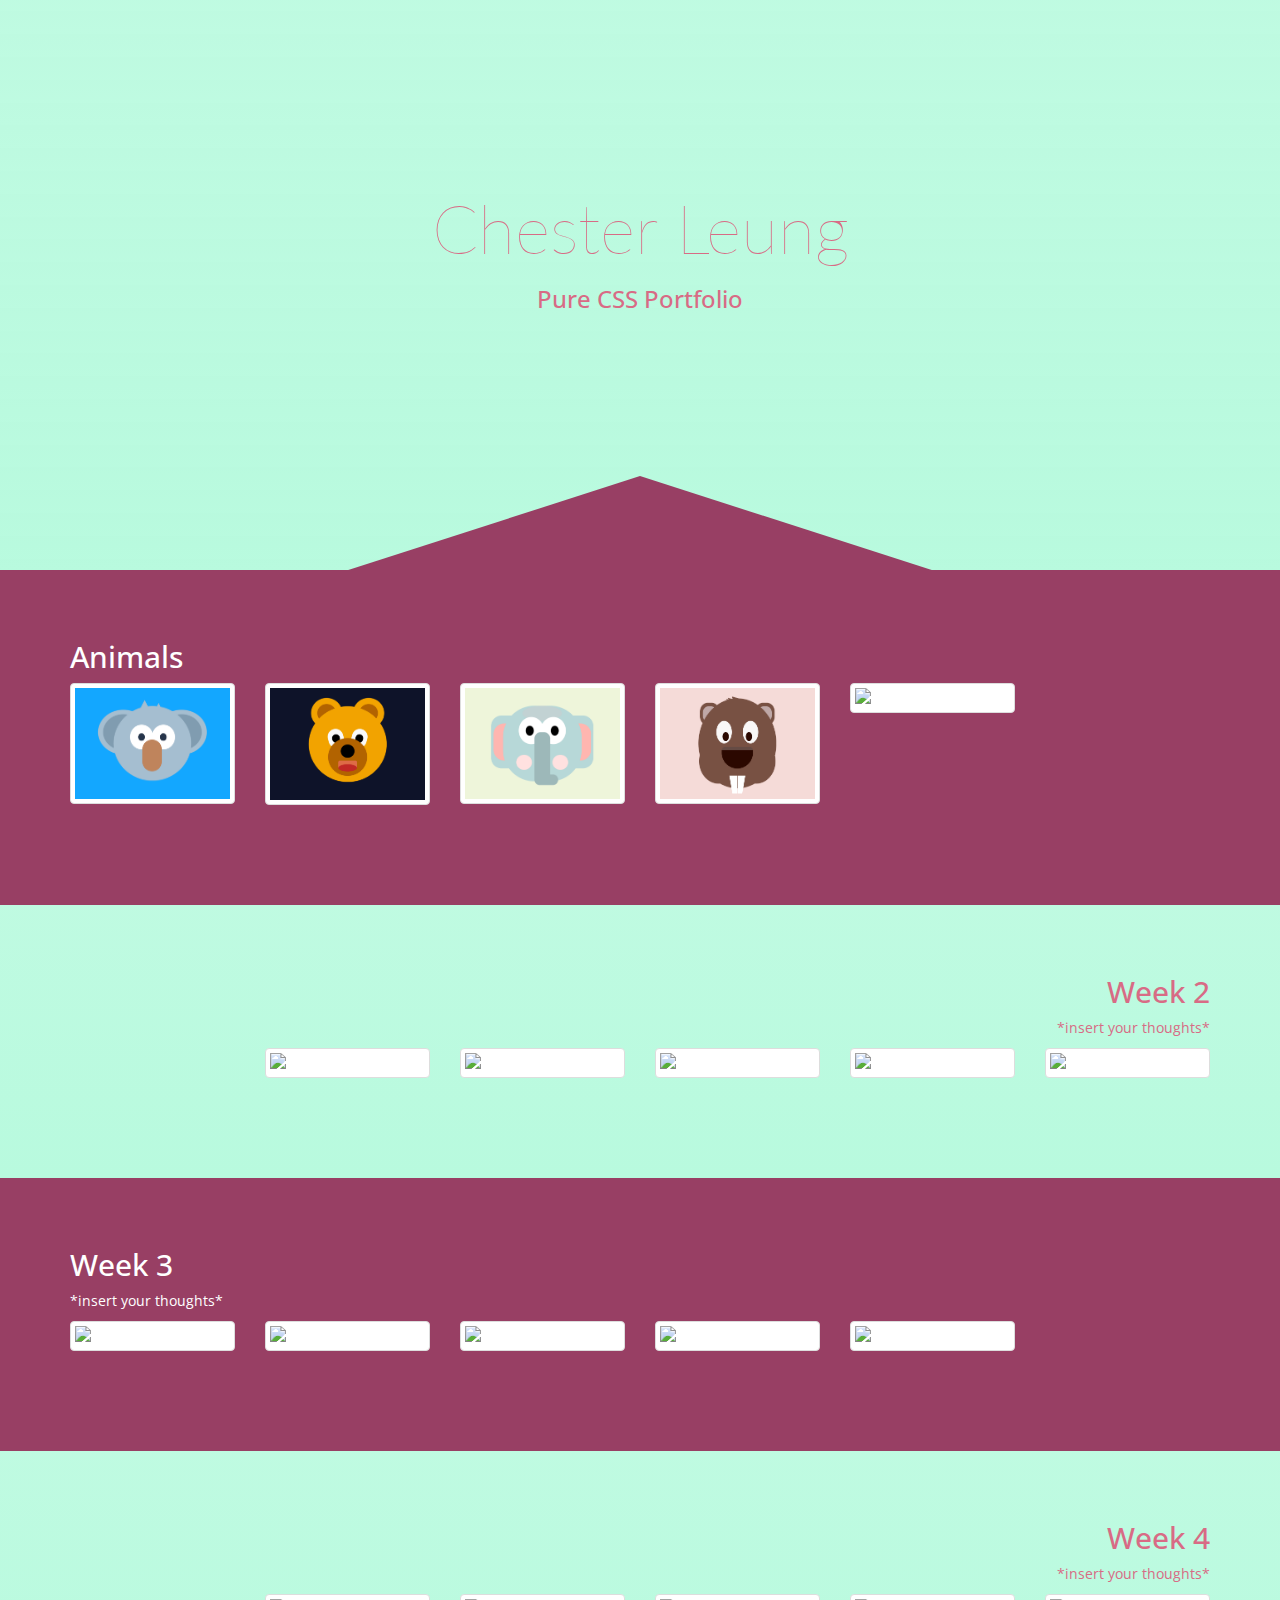
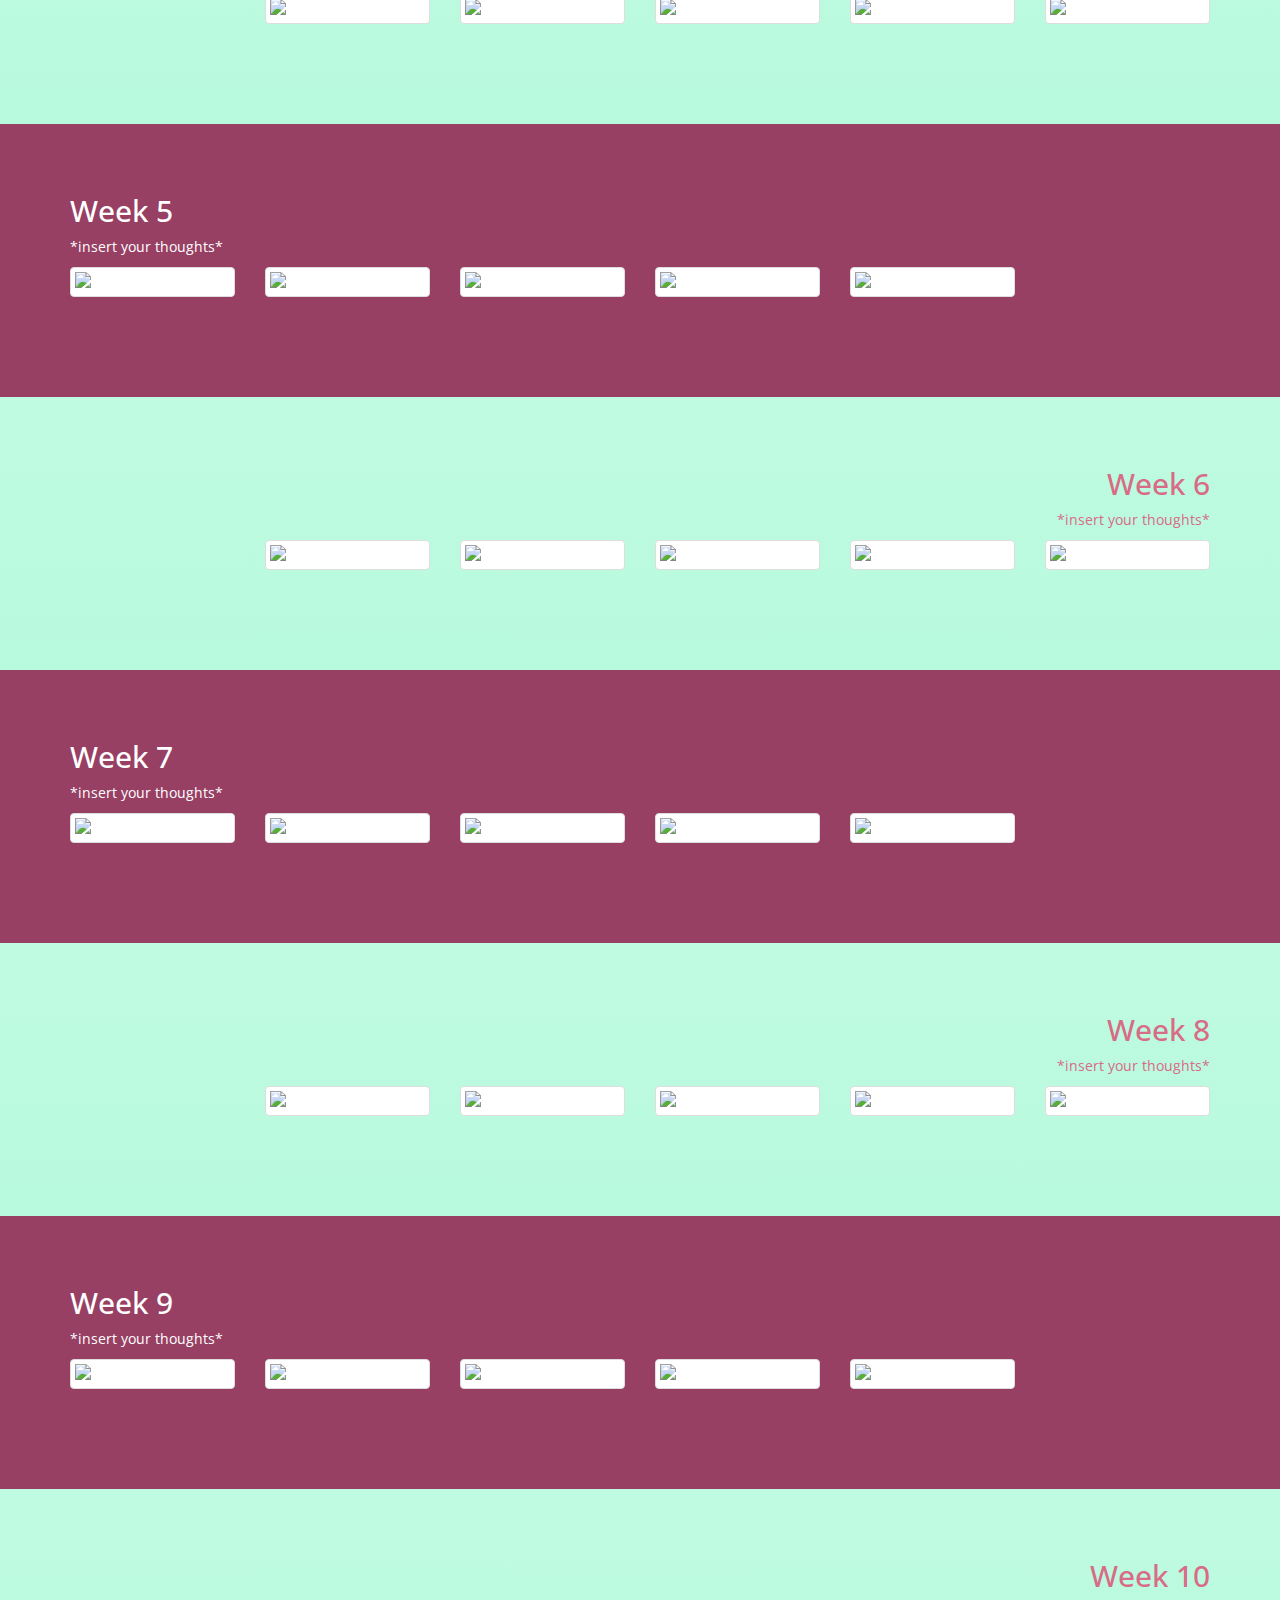
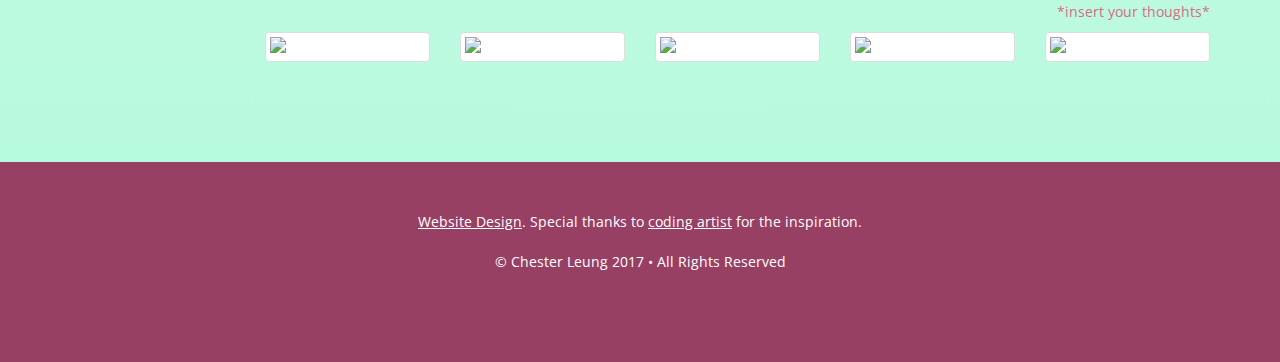
==== commit 83d3c4aa: "added beaver" ====
--- a/index.html
+++ b/index.html
@@ -79,8 +79,8 @@
           </a>
         </div>
         <div class="col-sm-2">
-           <a target='_blank' href="#" class="thumbnail">
-            <img src="https://s3-us-west-2.amazonaws.com/s.cdpn.io/827672/Insert%20Photo%20Here.png" alt="...">
+           <a target='_blank' href="Beaver/index.html" class="thumbnail">
+            <img src="img/beaver.png" alt="...">
           </a>
         </div>
         <div class="col-sm-2">
